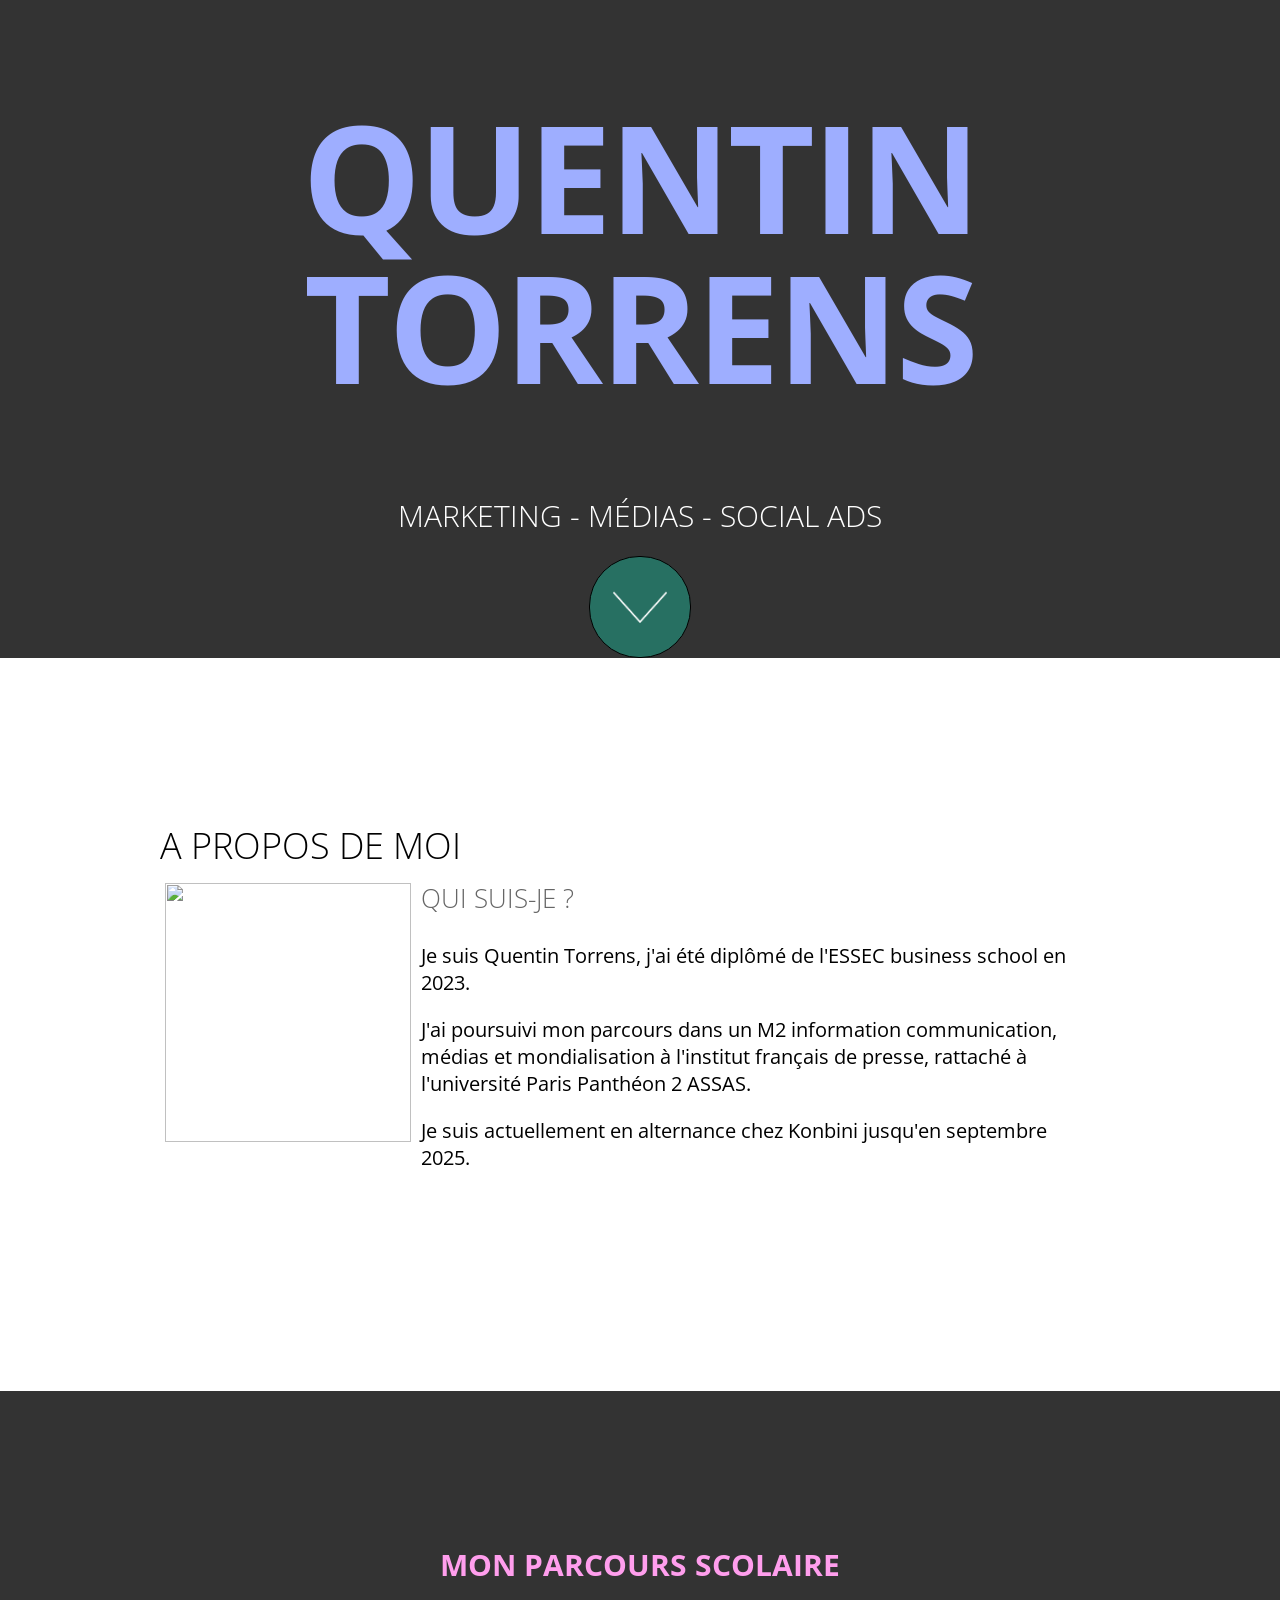
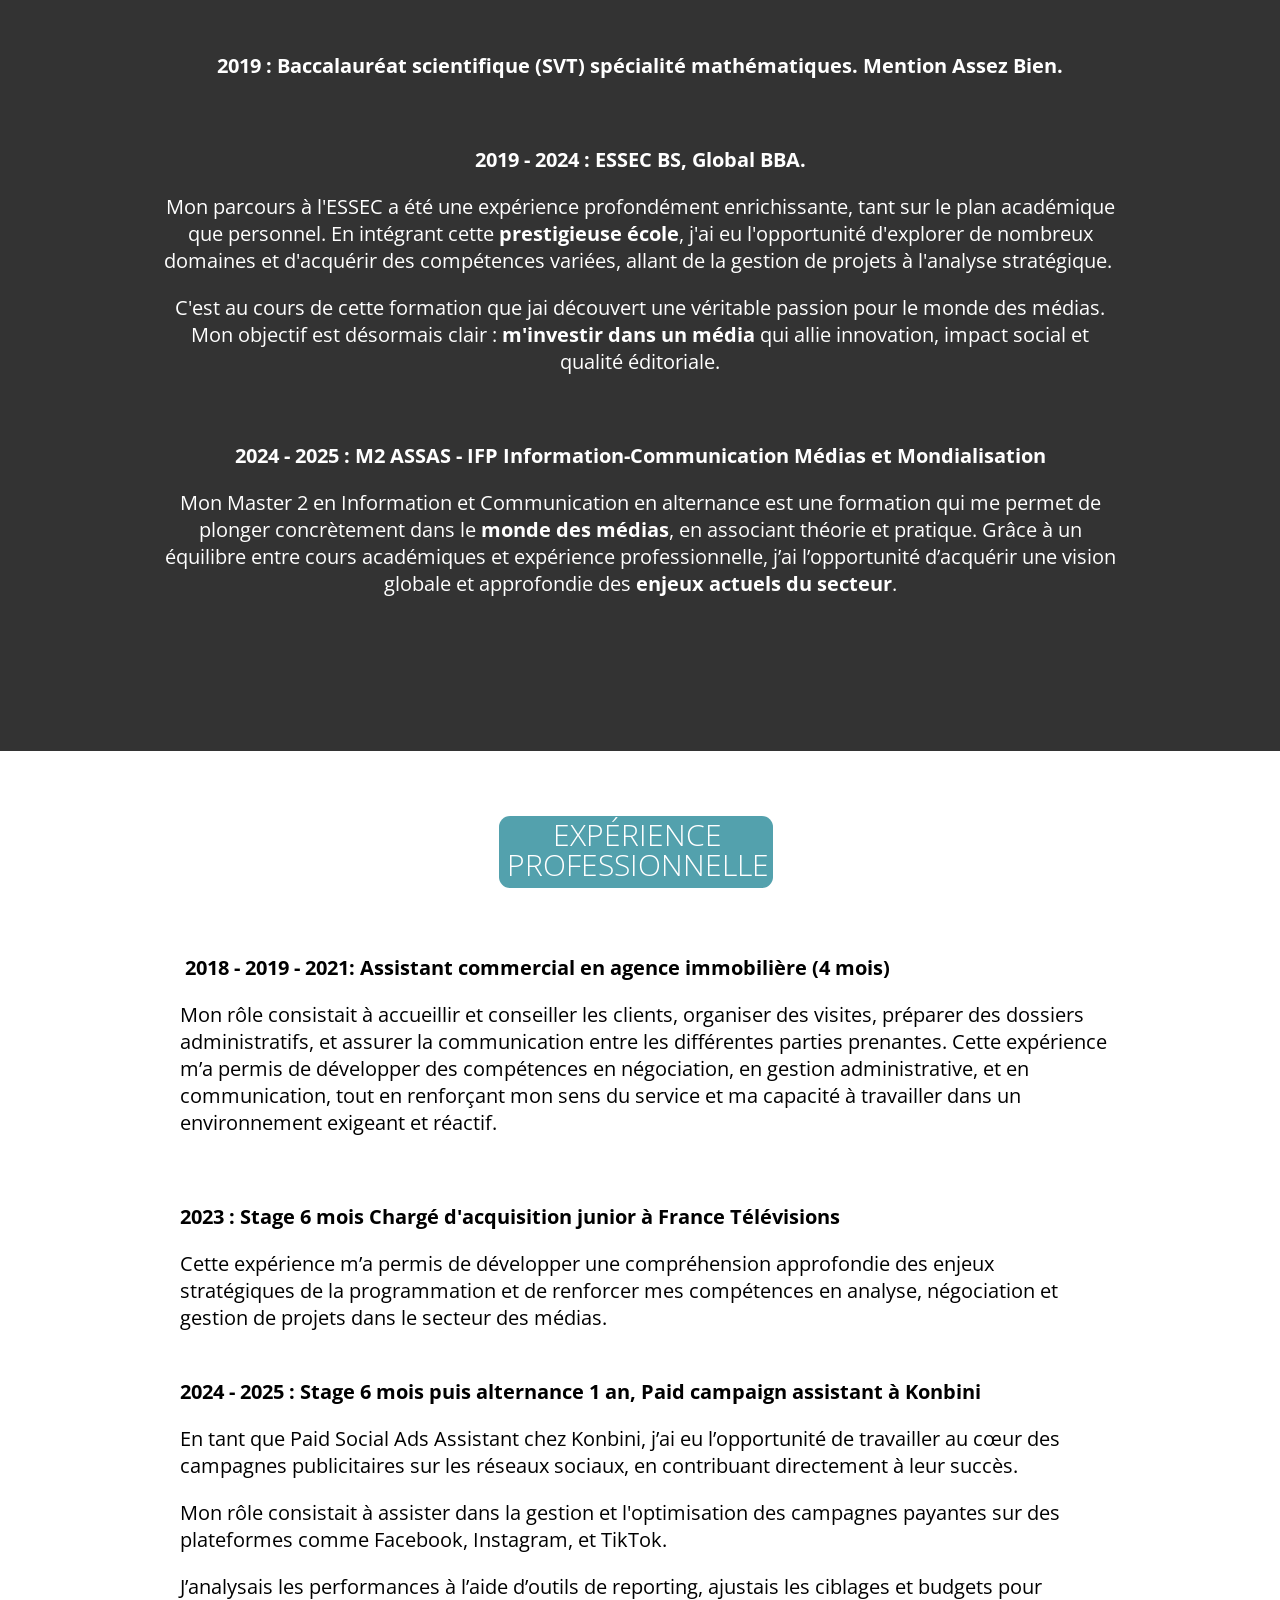
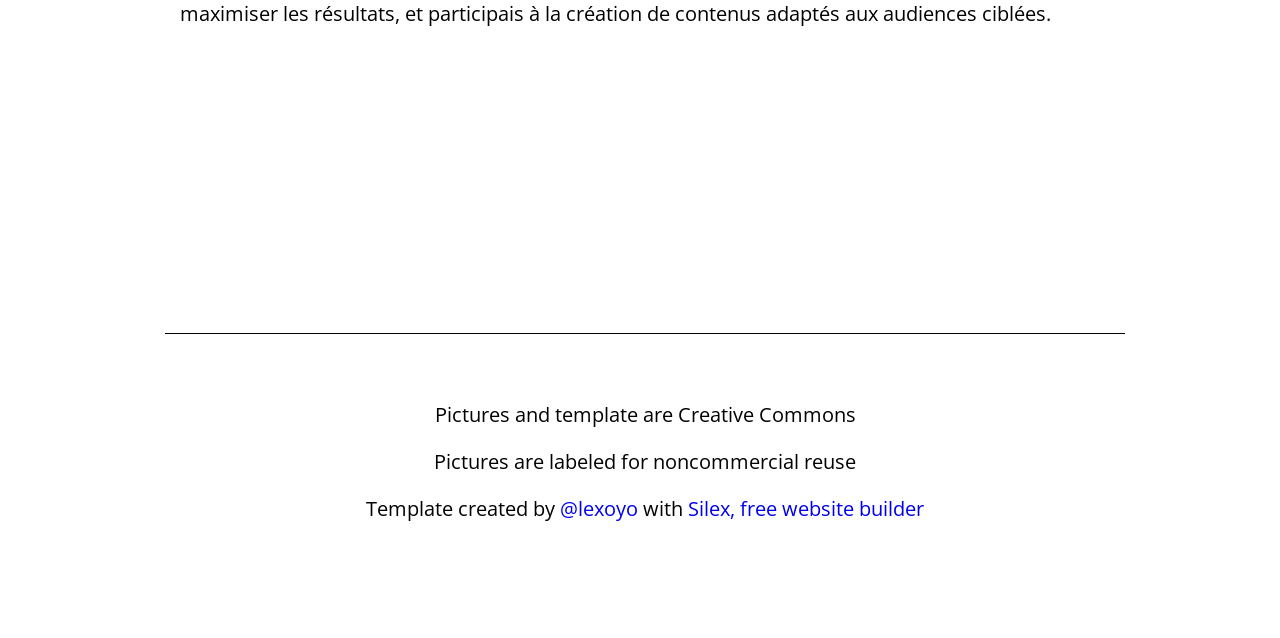
==== index.html @ e6a46343 "Batch update" ====
<!doctype html><html lang=""><head>
    <meta charset="UTF-8">
    <!-- generator meta tag -->
    <!-- leave this for stats and Silex version check -->
    <meta name="generator" content="Silex v2.2.14">
    <!-- End of generator meta tag -->
    <link href="css/normalize.css" rel="stylesheet">
    <link href="css/front-end.css" rel="stylesheet">
    <script src="js/jquery.js"></script>
    
    
    <script src="js/front-end.js"></script>

    
    <script class="silex-script"></script>
    





















    



    
    <title> - Design</title>





















































    <meta name="viewport" content="width=device-width, initial-scale=1, maximum-scale=2.2" data-silex-viewport="">












    
    
    
    
<link href="https://fonts.googleapis.com/css?family=Open+Sans:700,300" rel="stylesheet" class="silex-custom-font"><script src="js/unslider-min.js"></script><script src="js/unslider-min.js"></script><link rel="stylesheet" href="css/unslider.css"><link rel="stylesheet" href="css/unslider.css"><script src="js/script.js"></script><link href="css/styles.css" rel="stylesheet"><style>body { opacity: 0; transition: .25s opacity ease; }</style></head>

<body class="body-initial enable-mobile all-style prevent-resizable prevent-selectable editable-style silex-runtime silex-published" data-current-page="page-design">
    <section class="container-element editable-style silex-id-1489143154958-1 section-element prevent-resizable">
        <div class="editable-style silex-element-content silex-id-1489143154957-0 container-element hero website-width">
            
            
        <div class="editable-style silex-id-1440793860642-0 text-element top-text text-style-1">
                <div class="silex-element-content normal">
                    <h1>QUENTIN TORRENS</h1>
                    
                        <h2>MARKETING - MÉDIAS - SOCIAL ADS</h2>
                    
                </div>
            </div><a class="editable-style silex-id-1440798151836-0 container-element go-down" href="#after-hero">

                <div class="editable-style silex-id-1484954814876-0 image-element content-black"><img src="assets/scroll_arrow.png" class="" alt="scroll arrow down"></div>
            </a></div>
    </section>
    <section class="container-element editable-style silex-id-1489143327627-3 section-element prevent-resizable">
        
    <div class="editable-style silex-element-content silex-id-1489143327626-2 container-element website-width" id="after-hero">

            
            
            
        <div class="editable-style silex-id-1440798996856-3 text-element">
                <div class="silex-element-content normal">
                    <h3>A propos de moi</h3>
                </div>
            </div><div class="editable-style image-element silex-id-1736774395955-0 page-design paged-element paged-element-visible"><img src="assets/1579553086156.jpeg"></div><div class="editable-style silex-id-1440799193140-4 text-element content-black">
                <div class="silex-element-content normal">
                    <h3>QUI SUIS-JE ?&nbsp;</h3>
                    <p>Je suis Quentin Torrens, j'ai été diplômé de l'ESSEC business school en 2023.&nbsp;</p><p>J'ai poursuivi mon parcours dans un M2 information communication, médias et mondialisation à l'institut français de presse, rattaché à l'université Paris Panthéon 2 ASSAS.&nbsp;<br></p><p>Je suis actuellement en alternance chez Konbini jusqu'en septembre 2025.<br></p>
                </div>
            </div></div></section>
    <section class="container-element editable-style silex-id-1489143411591-5 section-element prevent-resizable">
        <div class="editable-style silex-element-content website-width silex-id-1489143411591-4 container-element">
            <div class="editable-style silex-id-1440800016088-6 text-element middle-text content-white">
                <div class="silex-element-content normal">
                    <h2><b>Mon parcours scolaire</b></h2>
                    <p><b><br></b></p><p><b>2019 : Baccalauréat scientifique (SVT) spécialité mathématiques. Mention Assez Bien.</b><br></p><p><b><br></b></p><p><b>2019 - 2024 : ESSEC BS, Global BBA.</b></p><p></p><p>Mon parcours à l'ESSEC a été une expérience profondément enrichissante, tant sur le plan académique que personnel. En intégrant cette <b>prestigieuse école</b>, j'ai eu l'opportunité d'explorer de nombreux domaines et d'acquérir des compétences variées, allant de la gestion de projets à l'analyse stratégique.&nbsp;</p><p>C'est au cours de cette formation que jai découvert une véritable passion pour le monde des médias. Mon objectif est désormais clair : <b>m'investir dans un média</b> qui allie innovation, impact social et qualité éditoriale.</p><p><br></p><p><b>2024 - 2025 : M2 ASSAS - IFP Information-Communication Médias et Mondialisation</b></p><p>Mon Master 2 en Information et Communication en alternance est une formation qui me permet de plonger concrètement dans le <b>monde des médias</b>, en associant théorie et pratique. Grâce à un équilibre entre cours académiques et expérience professionnelle, j’ai l’opportunité d’acquérir une vision globale et approfondie des <b>enjeux actuels du secteur</b>.<br></p>
                    
                    <p><br></p>
                    <p></p>
                </div>
            </div>
        </div>
    </section>




































    























































    <div class="container-element editable-style silex-id-1489143528708-7 section-element prevent-resizable">
        
    <div class="editable-style silex-element-content silex-id-1489143528708-6 container-element website-width" id="menu">
            
            
            
            

            
            
        <a class="editable-style text-element button silex-id-1440800468283-8 content-white" href="photo.html#menu">
                <div class="silex-element-content normal"><p><br></p></div>
            </a><div class="editable-style text-element silex-id-1736777503576-0 page-design paged-element paged-element-visible"><div class="silex-element-content normal"><h2>Expérience professionnelle</h2></div></div><div class="editable-style text-element silex-id-1736777559713-1 page-design paged-element paged-element-visible"><div class="silex-element-content normal"><p><b>&nbsp;2018 - 2019 - 2021: Assistant commercial en agence immobilière (4 mois)</b><b><br></b></p><p> Mon rôle consistait à accueillir et conseiller les clients, organiser des visites, préparer des dossiers administratifs, et assurer la communication entre les différentes parties prenantes. Cette expérience m’a permis de développer des compétences en négociation, en gestion administrative, et en communication, tout en renforçant mon sens du service et ma capacité à travailler dans un environnement exigeant et réactif.<b><br></b></p><p><br></p><p><b>2023 : Stage 6 mois Chargé d'acquisition junior à France Télévisions</b></p><p>Cette expérience m’a permis de développer une compréhension approfondie des enjeux stratégiques de la programmation et de renforcer mes compétences en analyse, négociation et gestion de projets dans le secteur des médias.<b><br></b><b><br></b></p><p><b>2024 - 2025 : Stage 6 mois puis alternance 1 an, Paid campaign assistant à Konbini</b></p><p>En tant que Paid Social Ads Assistant chez Konbini, j’ai eu l’opportunité de travailler au cœur des campagnes publicitaires sur les réseaux sociaux, en contribuant directement à leur succès.&nbsp;</p><p>Mon rôle consistait à assister dans la gestion et l'optimisation des campagnes payantes sur des plateformes comme Facebook, Instagram, et TikTok.&nbsp;</p><p>J’analysais les performances à l’aide d’outils de reporting, ajustais les ciblages et budgets pour maximiser les résultats, et participais à la création de contenus adaptés aux audiences ciblées.<b><br></b></p></div></div></div></div>
    <footer class="container-element editable-style silex-id-1489143627408-9 section-element prevent-resizable">
        <div class="editable-style silex-element-content website-width silex-id-1489143627407-8 container-element">
            
        <div class="editable-style silex-id-1440801730160-14 text-element footer">
                <div class="silex-element-content normal"><p><br></p><p>Pictures and template are Creative Commons
                        </p><p>Pictures are labeled for noncommercial reuse
                        </p><p>Template created by <a href="//lexoyo.me/">@lexoyo</a> with <a href="//www.silex.me/">Silex, free website builder</a></p>
                    
                </div>
            </div></div>
    </footer>












</body></html>
---- css/front-end.css ----
/**
 * This file holds the styles of websites while editing
 */

body {
  min-height: 100vh;
  min-width: 98vw; /* remove approx size of vertical scroll bar */
}

/* prevent-auto-z-index is to let the components handle their z-index */
.section-element > .silex-element-content > *:not(.prevent-auto-z-index):not(.fixed) {
  /* put the elements of a section on top of sections bellow */
  z-index: 10;
}
/* workaround a bug of the 2.11 version (front end) */
/* sections used to hava margin-top: -1; which can not be edited in the UI */
.editable-style.section-element {
  margin-top: 0;
}
/****************************************************/
.website-width {
  width: 960px;
}
.paged-element-hidden {
  display: none !important;
}
/* resize */
.editable-style.image-element img {
  border-radius: inherit; /* this is to follow the element's radius */
	width: 100%;
	height: 100%;
}
/*
 .image-element > .silex-element-content {
	overflow: hidden;
}
*/
.html-element .silex-element-content {
  /* enable HTML content to have style="min-height: inherit;" */
  /* removed because it makes components buggy, add it to silex if you need to
  position: absolute;
  min-height: inherit;
  width: 100%; /* needed by slideshow components and probably others */
  /*
  height: 100%; /* needed by slideshow kreview and probably others */
}
/* wysihtml text editor styles */
.wysiwyg-float-left {
  float: left;
  margin: 0 8px 8px 0;
}
.wysiwyg-float-right {
  float: right;
  margin: 0 0 8px 8px;
}
/* Remove dots surrounding links in Firefox
    because of normalize.css */
a:focus{ outline: none;}

body .editable-style[data-silex-href] {
  cursor: pointer;
}
body.enable-mobile .editable-style.hide-on-desktop {
  display: none;
}
/* only outside the editor */
/* needs to be more qualified than body.enable-mobile .editable-style:not(.prevent-mobile-style) */
body.silex-runtime.body-initial .fixed {
  position: absolute;
  z-index: 20;
}
/* Mobile styles */
@media (max-width:480px) {
  /* needs to be more qualified than body.enable-mobile .editable-style:not(.prevent-mobile-style) */
  body.silex-runtime.body-initial .fixed {
    /* on mobile (chrome, this is needed to be on top of other content) */
    position: relative;
  }

  /* hide horizontal scroll bar which appears because of residual values in css
  html {
    overflow-x: hidden;
  }
  */
  body {
    position: initial; /* used to be absolute but now only in editor (editable.css), when position is absolute the body has the size of its content */
  }
  /* mobile mode */
  body.enable-mobile .editable-style:not(.prevent-mobile-style),
  body.enable-mobile .background.background-initial {
    position: static;
    top: auto;
    left: auto;
    max-width: 100%;
    min-width: auto; /* this is to remove sections min-width, since section min-width is set to the witdh of its content in Element::setStyle() */
    margin-left: auto;
    margin-right: auto;
  }
  body.enable-mobile .editable-style.section-element {
    padding: 0;
  }
  body.enable-mobile.silex-resizing .editable-style:not(.prevent-mobile-style) {
    max-width: unset; /* while dragging let the user size the elements freely */
  }
  body.enable-mobile .image-element.editable-style:not(.prevent-mobile-style) {
    position: relative;
  }
  body.enable-mobile .editable-style.section-element {
    max-width: 100%; /* section bg should be 100% width because user do not need to grab the side and resize */
    padding: 0;
    margin: 0;
  }
  body.enable-mobile .container-element:not(.paged-element-hidden) {
    display: flex;
    align-items: center;
    justify-content: space-around;
    flex-wrap: wrap;
  }
  /* but still hide paged elements or desktop only elements */
  body.enable-mobile .editable-style.hide-on-mobile {
    display: none;
  }
  body.enable-mobile .editable-style.hide-on-desktop:not(.paged-element-hidden) {
    display: initial;
  }
  body.silex-runtime.enable-mobile .background.background-initial {
    max-width: 100%;
  }
}

/* only outside the editor */
/* needs to be more qualified than body.enable-mobile .editable-style:not(.prevent-mobile-style) */
body.silex-runtime.body-initial .fixed {
  position: absolute;
  z-index: 20;
}
/* Mobile styles */
@media (max-width:480px) {
  /* needs to be more qualified than body.enable-mobile .editable-style:not(.prevent-mobile-style) */
  body.silex-runtime.body-initial .fixed {
    /* on mobile (chrome, this is needed to be on top of other content) */
    position: relative;
  }
}

/**
 * prodotype components
 */
.silex-element-content-full-height .silex-element-content {
  height: 100%;
}
silex-template,
.prodotype-preview {
  display: none;
}
.prodotype-runtime,
.prodotype-runtime-strict {
  display: none;
}
.prodotype-published {
  display: none;
}
body.silex-editor .prodotype-preview {
  display: block;
}
body.silex-runtime .prodotype-runtime,
body.silex-runtime .prodotype-runtime-strict {
  display: block;
}
body.silex-published .prodotype-published {
  display: block;
}
body.silex-publish .prodotype-runtime-strict {
  display: none;
}
.prodotype-force-size {
  position: absolute;
  width: 100%;
  height: 100%;
}
.silex-component-button button {
  width: 100%;
}
/* full-width component*/
div.editable-style.full-width-section {
  min-height: 100px;
}

div.editable-style.full-width-section>.editable-style {
  position: static;
  min-width: 100%;
}

div.editable-style.full-width-section>.editable-style.silex-element-content {
  display: none;
}
---- css/unslider.css ----
.unslider{overflow:auto;margin:0;padding:0}.unslider-wrap{position:relative}.unslider-wrap.unslider-carousel li{float:left}.unslider-vertical>ul{height:100%}.unslider-vertical li{float:none;width:100%}.unslider-fade{position:relative}.unslider-fade .unslider-wrap li{position:absolute;left:0;top:0;right:0;z-index:8}.unslider-fade .unslider-wrap li.unslider-active{z-index:10}.unslider li,.unslider ol,.unslider ul{list-style:none;margin:0;padding:0;border:none}.unslider-arrow{position:absolute;left:20px;z-index:2;cursor:pointer}.unslider-arrow.next{left:auto;right:20px}
---- css/unslider.css ----
.unslider{overflow:auto;margin:0;padding:0}.unslider-wrap{position:relative}.unslider-wrap.unslider-carousel li{float:left}.unslider-vertical>ul{height:100%}.unslider-vertical li{float:none;width:100%}.unslider-fade{position:relative}.unslider-fade .unslider-wrap li{position:absolute;left:0;top:0;right:0;z-index:8}.unslider-fade .unslider-wrap li.unslider-active{z-index:10}.unslider li,.unslider ol,.unslider ul{list-style:none;margin:0;padding:0;border:none}.unslider-arrow{position:absolute;left:20px;z-index:2;cursor:pointer}.unslider-arrow.next{left:auto;right:20px}
---- css/styles.css ----
body, html {scroll-behavior: smooth;}.hero {min-height: 90vh;}.heading1 {text-shadow: 2px -2px 5px rgba(0, 0, 0, 0.75);}.button.page-link-active {background-color: #FC6F5C;}
.body-initial {background-color: rgb(255, 255, 255); position: static;}.silex-id-1489143154958-1 {background-image: url(../assets/91af47b335da76e9cefabd547c610c87.jpeg); background-position: center center; background-size: cover; background-repeat: no-repeat; background-color: rgba(51,51,51,1); position: static; margin-top: -1px;}.silex-id-1489143154957-0 {background-color: transparent; min-height: 657px; position: relative; margin-left: auto; margin-right: auto; display: flex; flex-direction: column; align-items: center; justify-content: space-evenly;}.silex-id-1440793860642-0 {width: 960px; background-color: transparent; border-top-left-radius: 5px; border-top-right-radius: 5px; border-bottom-right-radius: 5px; border-bottom-left-radius: 5px; border-top-width: 0px; border-right-width: 0px; border-bottom-width: 0px; border-left-width: 0px; border-top-style: solid; border-right-style: solid; border-bottom-style: solid; border-left-style: solid; min-height: 555px; position: static;}.silex-id-1440798151836-0 {width: 100px; top: 633px; left: 443px; background-color: rgba(26, 188, 156, 0.447059); border-top-left-radius: 50px; border-top-right-radius: 50px; border-bottom-right-radius: 50px; border-bottom-left-radius: 50px; border-top-width: 1px; border-right-width: 1px; border-bottom-width: 1px; border-left-width: 1px; border-top-style: solid; border-right-style: solid; border-bottom-style: solid; border-left-style: solid; border-top-color: rgb(0, 0, 0); border-right-color: rgb(0, 0, 0); border-bottom-color: rgb(0, 0, 0); border-left-color: rgb(0, 0, 0); min-height: 100px; position: static; display: flex; align-items: center; justify-content: center;}.silex-id-1484954814876-0 {width: 54px; height: 33px; position: static;}.silex-id-1489143327627-3 {background-color: transparent; position: static; margin-top: -1px;}.silex-id-1489143327626-2 {background-color: transparent; min-height: 733px; position: relative; margin-left: auto; margin-right: auto;}.silex-id-1440798996856-3 {width: 489px; top: 127px; left: 0px; min-height: 123px; position: absolute;}.silex-id-1440799193140-4 {width: 678px; top: 196px; left: 261px; min-height: 347px; position: absolute;}.silex-id-1489143411591-5 {background-color: rgba(51,51,51,1); background-image: url(../assets/87c93aa33275b4c8c73637ad3fbee836.jpeg); position: static; margin-top: -1px; background-repeat: no-repeat; background-position: top center; background-attachment: fixed; background-size: cover;}.silex-id-1489143411591-4 {background-color: transparent; min-height: 960px; position: relative; margin-left: auto; margin-right: auto;}.silex-id-1440800016088-6 {width: 960px; top: 134px; left: 0px; min-height: 747px; position: absolute;}.silex-id-1489143528708-7 {position: static; margin-top: -1px;}.silex-id-1489143528708-6 {background-color: rgb(255, 255, 255); min-height: 1163px; position: relative; margin-left: auto; margin-right: auto;}.silex-id-1440800468283-8 {width: 274px; top: 65px; left: 339px; background-color: rgb(83, 161, 173); border-top-left-radius: 11px; border-top-right-radius: 11px; border-bottom-right-radius: 11px; border-bottom-left-radius: 11px; min-height: 72px; position: absolute;}.silex-id-1440801309675-13 {width: 960px; top: 180px; left: 0px; min-height: 960px; position: absolute;}.silex-id-1492792986749-1 {height: 979px; width: 960px; background-color: transparent; top: 162px; left: 0px; position: absolute;}.silex-id-1489143627408-9 {position: static; margin-top: -1px;}.silex-id-1489143627407-8 {background-color: rgb(255, 255, 255); min-height: 324px; position: relative; margin-left: auto; margin-right: auto;}.silex-id-1440801730160-14 {width: 960px; top: 19px; left: 5px; border-top-width: 1px; border-right-width: 0px; border-bottom-width: 0px; border-left-width: 0px; border-top-style: solid; border-right-style: solid; border-bottom-style: solid; border-left-style: solid; min-height: 218px; position: absolute;}.silex-id-1736774395955-0 {width: 246px; height: 259px; position: absolute; top: 225px; left: 5px;}.silex-id-1736777503576-0 {width: 287px; min-height: 109px; position: absolute; top: 44px; left: 334px;}.silex-id-1736777559713-1 {width: 933px; min-height: 722px; position: absolute; top: 183px; left: 20px;}@media only screen and (max-width: 480px) {.silex-id-1489143154957-0 {top: 0px; left: 12px; width: 445px;}.silex-id-1440793860642-0 {top: 75px; left: 11px; width: 423px; min-height: 558px;}.silex-id-1440798151836-0 {width: 70px; min-height: 70px;}.silex-id-1489143327627-3 {top: 1020px; left: 0px;}.silex-id-1489143327626-2 {min-height: 1014px;}.silex-id-1489143528708-7 {top: 6167px; left: 0px;}.silex-id-1489143528708-6 {min-height: 472px;}.silex-id-1440801309675-13 {top: 195px; left: 11px; width: 423px; min-height: 2525px;}}
.website-width {width: 960px;}@media (min-width: 481px) {.silex-editor {min-width: 1160px;}}
h1 {font-weight: 700; font-size: 150px; color: #FFFFFF; text-align: center; line-height: 1; letter-spacing: -3px;}h2 {font-weight: 300; font-size: 30px; color: #ffffff; text-align: center; text-transform: uppercase; line-height: 1;}h3 {font-weight: 300; font-size: 36px; text-transform: uppercase;}.text-element > .silex-element-content {font-family: 'Open Sans', sans-serif;}p {font-size: 20px;}a {text-decoration: none;}[data-silex-href] {text-decoration: none;}@media only screen and (max-width: 480px) {h1 {font-weight: 300; margin-left: 10px; margin-right: 10px;}h2 {margin-left: 10px; margin-right: 10px;}h3 {padding-left: 10px; padding-right: 10px;}.text-element > .silex-element-content {font-size: 150%;}p {font-size: 150%; padding-left: 10px; padding-right: 10px;}b {font-weight: 300;}}
.text-style-1 h1 {color: #9eaeff;}.text-style-1 h3 {color: #db0000;}.text-style-1.text-element > .silex-element-content {color: #0062ff;}.text-style-1 b {color: #1ABC9C;}
.content-black h3 {font-size: 26px; color: #666666;}
.content-white h2 {font-family: 'Open Sans', sans-serif; color: #ff9eed;}.content-white.text-element > .silex-element-content {color: #FFFFFF; text-align: center;}.content-white ol li {font-variant: normal; color: #000000; text-transform: uppercase; border-style: solid; border-width: 2px; border-color: #ffffff;}
.content-columns.text-element > .silex-element-content {text-align: justify; columns: 2; column-gap: 55px;}@media only screen and (max-width: 480px) {.content-columns.text-element > .silex-element-content {columns: 1;}}
.footer.text-element > .silex-element-content {text-align: center;}
#parent_1736777126262_674 .prodotype-preview {list-style-type: none; margin: 0; padding: 0;}#parent_1736777126262_674 .prodotype-preview .preview-text {display: flex; align-items: center; justify-content: center;}#parent_1736777126262_674 .prodotype-preview .preview-text p {z-index: 1; background-color: black; color: white;}#parent_1736777126262_674 .slide-0 .slide-image {background-image: url(http://localhost:6805/ce/fs/get/Documents/silex/silex-meta/packages/silex-templates/perso2/assets/top-pic.jpg);}#parent_1736777126262_674 .slide-1 .slide-image {background-image: url(http://localhost:6805/ce/fs/get/Documents/silex/silex-meta/packages/silex-templates/perso2/assets/pic2.jpg);}#parent_1736777126262_674 .unslider {position: relative;}#parent_1736777126262_674 .slide-image {width: 100%; display: flex; justify-content: center; background-repeat: no-repeat; background-size: cover; background-position: 50%; align-items: flex-end;}#parent_1736777126262_674 figcaption {padding: 50px; color: white; background-color: rgba(0,0,0,0.5); width: 100%; text-align: center;}#parent_1736777126262_674 .unslider-nav {position: absolute; bottom: 10px; left: 0; right: 0; top: auto; margin: 0;}#parent_1736777126262_674 .unslider-nav ol {text-align: center;}#parent_1736777126262_674 .unslider-nav ol li.unslider-active {background: #fff; cursor: default; opacity: 1;}#parent_1736777126262_674 .unslider-nav ol li {display: inline-block; float: none; width: 6px; height: 6px; margin: 0 4px; padding: 3px; background: transparent; border-radius: 10px; overflow: hidden; text-indent: -999em; border: 2px solid #fff; cursor: pointer; opacity: .4;}#parent_1736777126262_674 .unslider-arrow {display: block; width: 32px; height: 32px; top: 50%; right: 16px; left: auto; margin-top: -16px; overflow: hidden; background: rgba(0,0,0,.2) no-repeat 50% 50%; background-image: url([data-uri]); background-size: 7px 11px; border-radius: 32px; text-indent: -999em; opacity: .6; transition: opacity .2s;}#parent_1736777126262_674 .unslider-arrow.prev {left: 16px; right: auto; -ms-transform: rotate(-180deg); transform: rotate(-180deg);}body.silex-runtime {opacity: 1;}
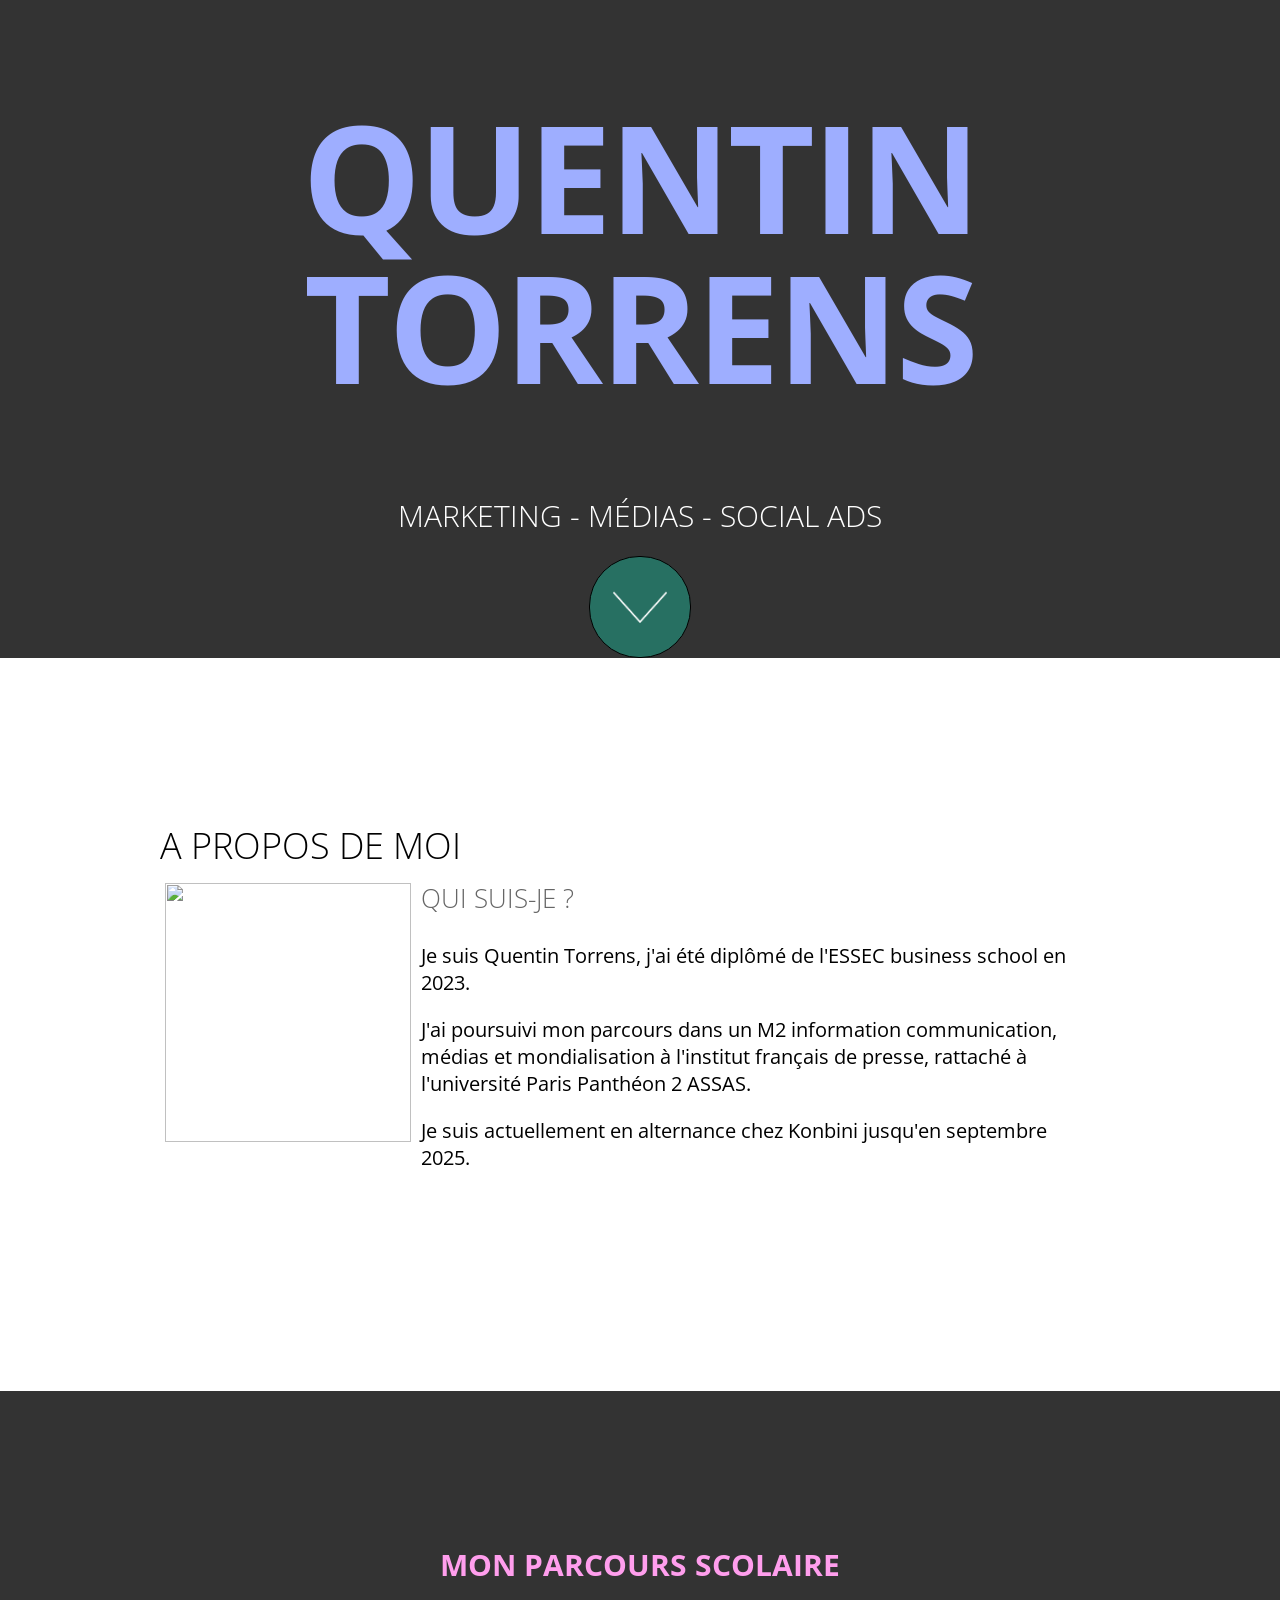
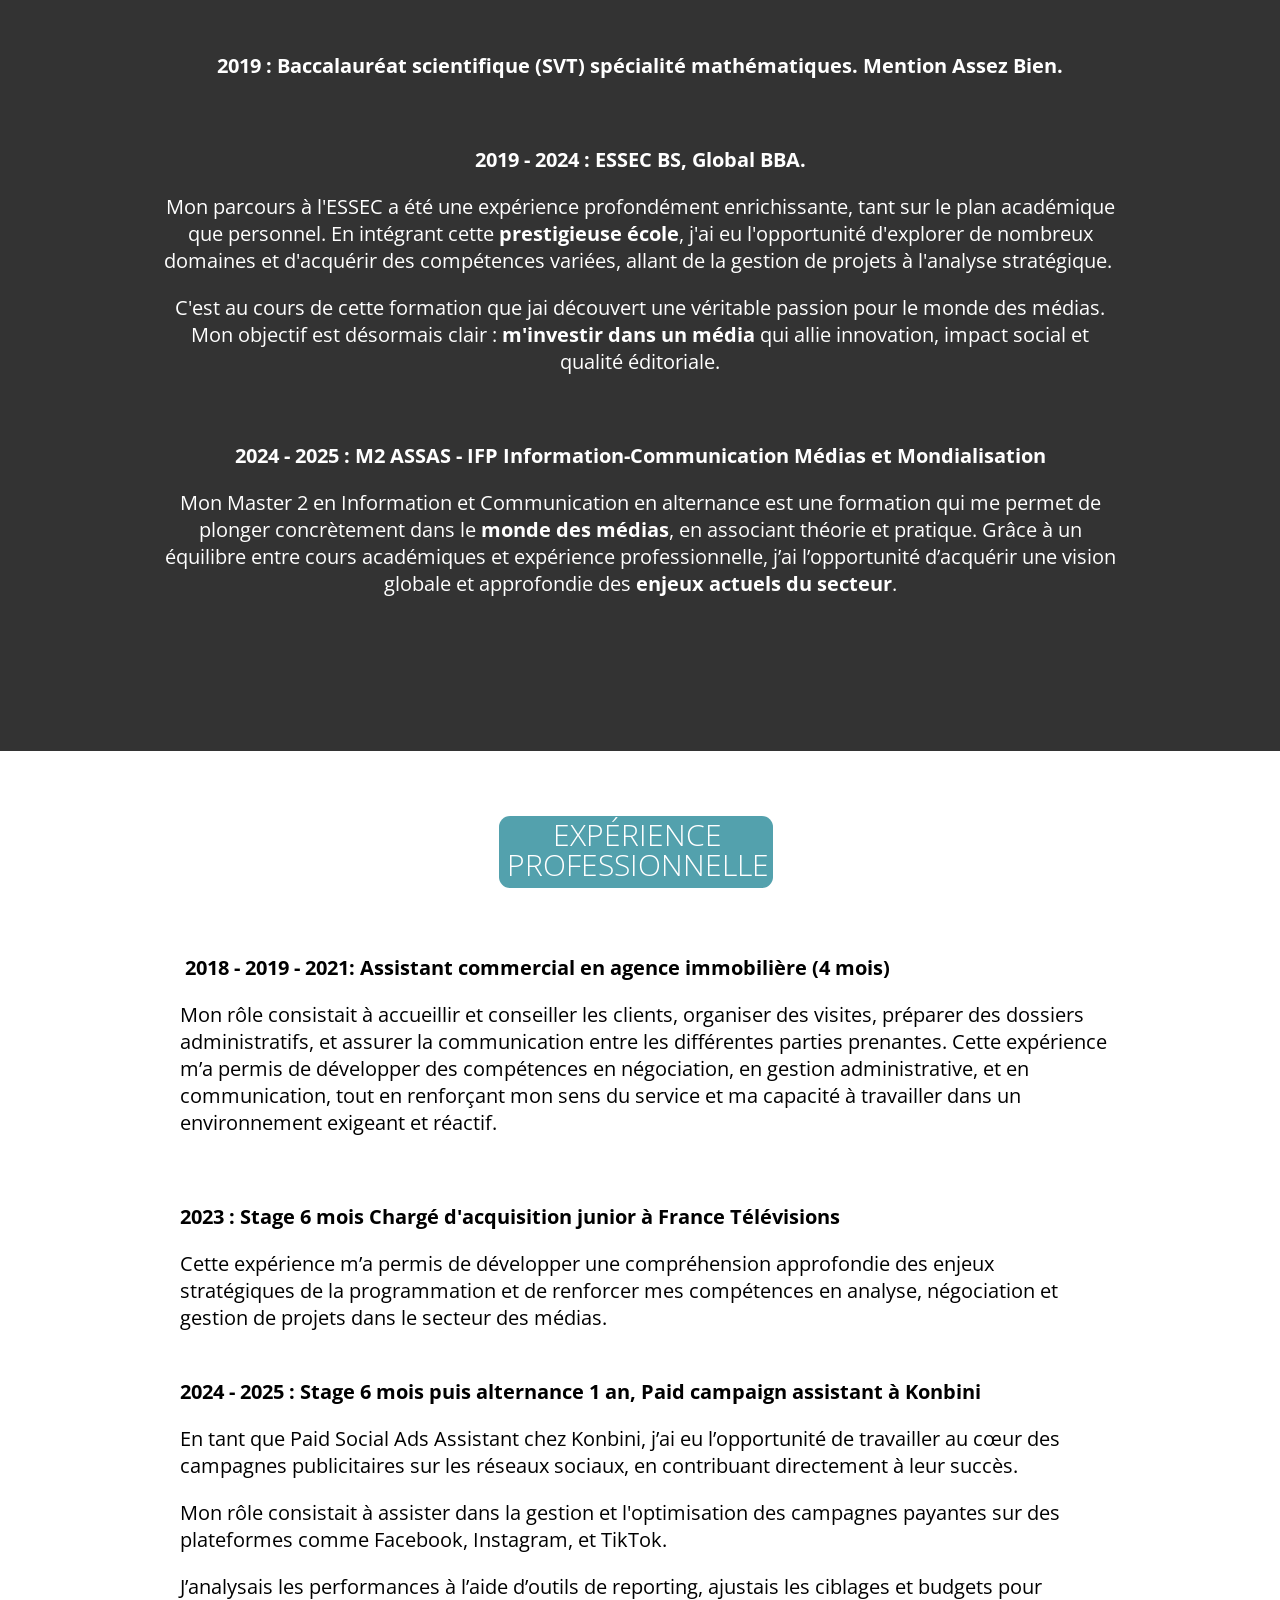
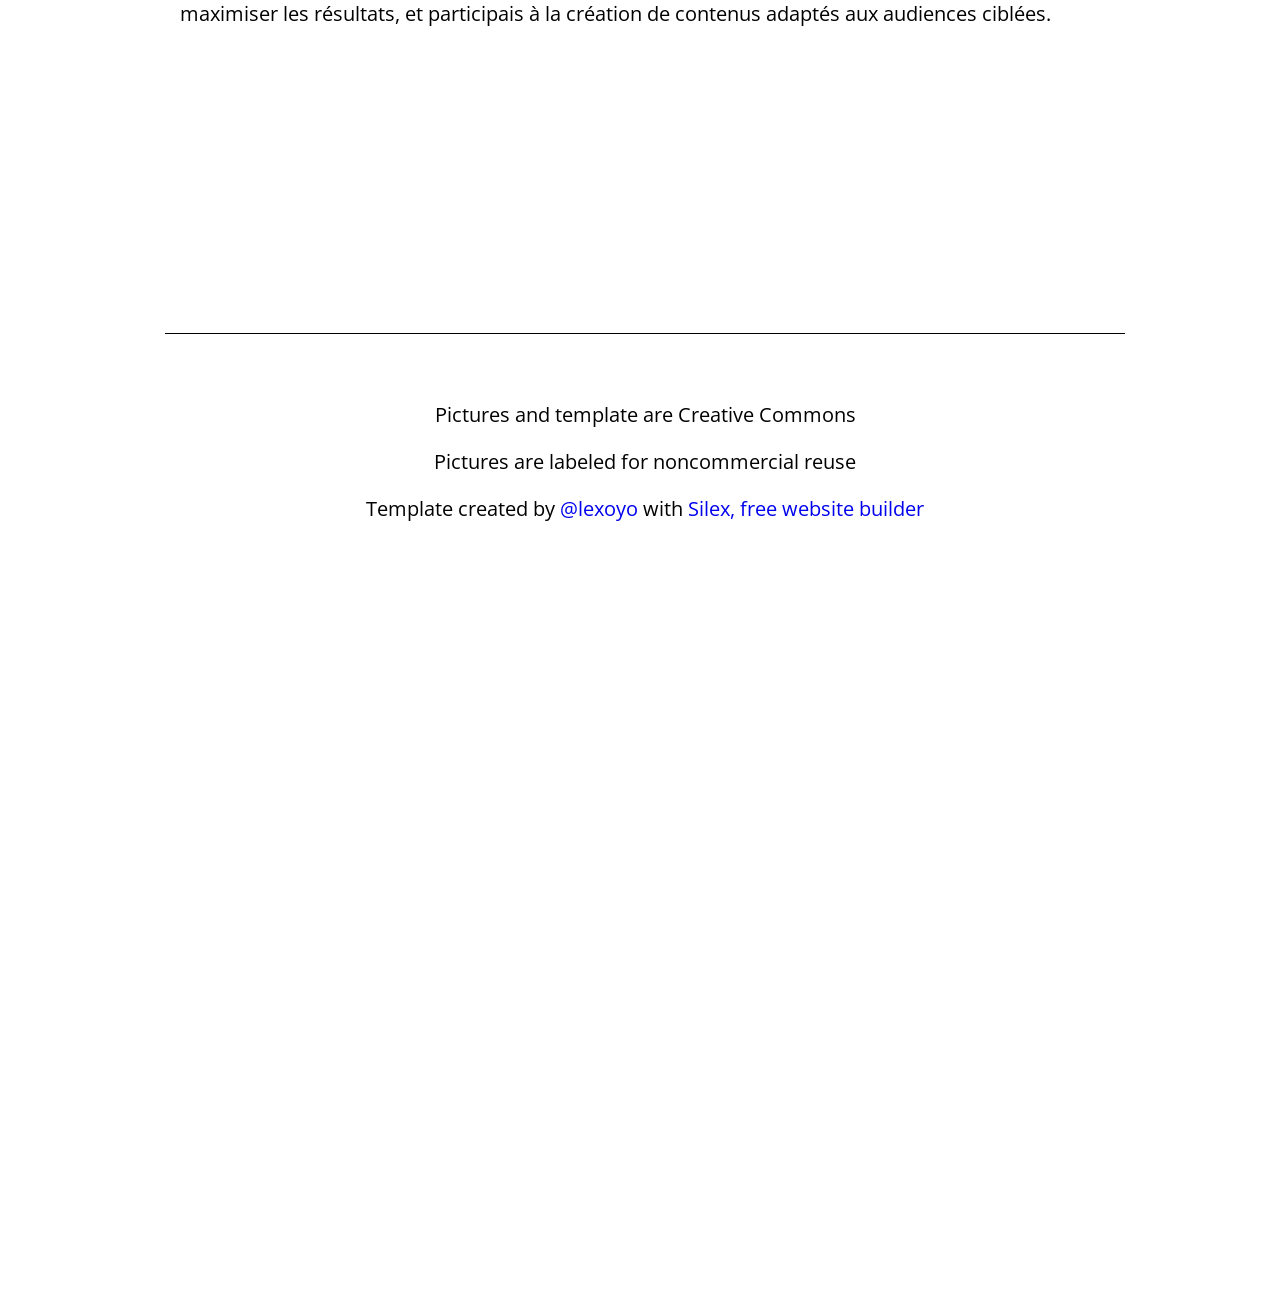
==== commit 9ad73b8d: "Batch update" ====
--- a/index.html
+++ b/index.html
@@ -114,7 +114,116 @@
 <link href="https://fonts.googleapis.com/css?family=Open+Sans:700,300" rel="stylesheet" class="silex-custom-font"><script src="js/unslider-min.js"></script><script src="js/unslider-min.js"></script><link rel="stylesheet" href="css/unslider.css"><link rel="stylesheet" href="css/unslider.css"><script src="js/script.js"></script><link href="css/styles.css" rel="stylesheet"><style>body { opacity: 0; transition: .25s opacity ease; }</style></head>
 
 <body class="body-initial enable-mobile all-style prevent-resizable prevent-selectable editable-style silex-runtime silex-published" data-current-page="page-design">
-    <section class="container-element editable-style silex-id-1489143154958-1 section-element prevent-resizable">
+    
+    
+    
+
+
+
+
+
+
+
+
+
+
+
+
+
+
+
+
+
+
+
+
+
+
+
+
+
+
+
+
+
+
+
+
+
+
+
+
+    
+
+
+
+
+
+
+
+
+
+
+
+
+
+
+
+
+
+
+
+
+
+
+
+
+
+
+
+
+
+
+
+
+
+
+
+
+
+
+
+
+
+
+
+
+
+
+
+
+
+
+
+
+
+
+
+    
+    
+
+
+
+
+
+
+
+
+
+
+
+
+<section class="container-element editable-style silex-id-1489143154958-1 section-element prevent-resizable">
         <div class="editable-style silex-element-content silex-id-1489143154957-0 container-element hero website-width">
             
             
@@ -129,8 +238,7 @@
 
                 <div class="editable-style silex-id-1484954814876-0 image-element content-black"><img src="assets/scroll_arrow.png" class="" alt="scroll arrow down"></div>
             </a></div>
-    </section>
-    <section class="container-element editable-style silex-id-1489143327627-3 section-element prevent-resizable">
+    </section><section class="container-element editable-style silex-id-1489143327627-3 section-element prevent-resizable">
         
     <div class="editable-style silex-element-content silex-id-1489143327626-2 container-element website-width" id="after-hero">
 
@@ -146,8 +254,7 @@
                     <h3>QUI SUIS-JE ?&nbsp;</h3>
                     <p>Je suis Quentin Torrens, j'ai été diplômé de l'ESSEC business school en 2023.&nbsp;</p><p>J'ai poursuivi mon parcours dans un M2 information communication, médias et mondialisation à l'institut français de presse, rattaché à l'université Paris Panthéon 2 ASSAS.&nbsp;<br></p><p>Je suis actuellement en alternance chez Konbini jusqu'en septembre 2025.<br></p>
                 </div>
-            </div></div></section>
-    <section class="container-element editable-style silex-id-1489143411591-5 section-element prevent-resizable">
+            </div></div></section><section class="container-element editable-style silex-id-1489143411591-5 section-element prevent-resizable">
         <div class="editable-style silex-element-content website-width silex-id-1489143411591-4 container-element">
             <div class="editable-style silex-id-1440800016088-6 text-element middle-text content-white">
                 <div class="silex-element-content normal">
@@ -159,100 +266,7 @@
                 </div>
             </div>
         </div>
-    </section>
-
-
-
-
-
-
-
-
-
-
-
-
-
-
-
-
-
-
-
-
-
-
-
-
-
-
-
-
-
-
-
-
-
-
-
-
-    
-
-
-
-
-
-
-
-
-
-
-
-
-
-
-
-
-
-
-
-
-
-
-
-
-
-
-
-
-
-
-
-
-
-
-
-
-
-
-
-
-
-
-
-
-
-
-
-
-
-
-
-
-
-
-
-    <div class="container-element editable-style silex-id-1489143528708-7 section-element prevent-resizable">
+    </section><div class="container-element editable-style silex-id-1489143528708-7 section-element prevent-resizable">
         
     <div class="editable-style silex-element-content silex-id-1489143528708-6 container-element website-width" id="menu">
             
@@ -264,8 +278,7 @@
             
         <a class="editable-style text-element button silex-id-1440800468283-8 content-white" href="photo.html#menu">
                 <div class="silex-element-content normal"><p><br></p></div>
-            </a><div class="editable-style text-element silex-id-1736777503576-0 page-design paged-element paged-element-visible"><div class="silex-element-content normal"><h2>Expérience professionnelle</h2></div></div><div class="editable-style text-element silex-id-1736777559713-1 page-design paged-element paged-element-visible"><div class="silex-element-content normal"><p><b>&nbsp;2018 - 2019 - 2021: Assistant commercial en agence immobilière (4 mois)</b><b><br></b></p><p> Mon rôle consistait à accueillir et conseiller les clients, organiser des visites, préparer des dossiers administratifs, et assurer la communication entre les différentes parties prenantes. Cette expérience m’a permis de développer des compétences en négociation, en gestion administrative, et en communication, tout en renforçant mon sens du service et ma capacité à travailler dans un environnement exigeant et réactif.<b><br></b></p><p><br></p><p><b>2023 : Stage 6 mois Chargé d'acquisition junior à France Télévisions</b></p><p>Cette expérience m’a permis de développer une compréhension approfondie des enjeux stratégiques de la programmation et de renforcer mes compétences en analyse, négociation et gestion de projets dans le secteur des médias.<b><br></b><b><br></b></p><p><b>2024 - 2025 : Stage 6 mois puis alternance 1 an, Paid campaign assistant à Konbini</b></p><p>En tant que Paid Social Ads Assistant chez Konbini, j’ai eu l’opportunité de travailler au cœur des campagnes publicitaires sur les réseaux sociaux, en contribuant directement à leur succès.&nbsp;</p><p>Mon rôle consistait à assister dans la gestion et l'optimisation des campagnes payantes sur des plateformes comme Facebook, Instagram, et TikTok.&nbsp;</p><p>J’analysais les performances à l’aide d’outils de reporting, ajustais les ciblages et budgets pour maximiser les résultats, et participais à la création de contenus adaptés aux audiences ciblées.<b><br></b></p></div></div></div></div>
-    <footer class="container-element editable-style silex-id-1489143627408-9 section-element prevent-resizable">
+            </a><div class="editable-style text-element silex-id-1736777503576-0 page-design paged-element paged-element-visible"><div class="silex-element-content normal"><h2>Expérience professionnelle</h2></div></div><div class="editable-style text-element silex-id-1736777559713-1 page-design paged-element paged-element-visible"><div class="silex-element-content normal"><p><b>&nbsp;2018 - 2019 - 2021: Assistant commercial en agence immobilière (4 mois)</b><b><br></b></p><p> Mon rôle consistait à accueillir et conseiller les clients, organiser des visites, préparer des dossiers administratifs, et assurer la communication entre les différentes parties prenantes. Cette expérience m’a permis de développer des compétences en négociation, en gestion administrative, et en communication, tout en renforçant mon sens du service et ma capacité à travailler dans un environnement exigeant et réactif.<b><br></b></p><p><br></p><p><b>2023 : Stage 6 mois Chargé d'acquisition junior à France Télévisions</b></p><p>Cette expérience m’a permis de développer une compréhension approfondie des enjeux stratégiques de la programmation et de renforcer mes compétences en analyse, négociation et gestion de projets dans le secteur des médias.<b><br></b><b><br></b></p><p><b>2024 - 2025 : Stage 6 mois puis alternance 1 an, Paid campaign assistant à Konbini</b></p><p>En tant que Paid Social Ads Assistant chez Konbini, j’ai eu l’opportunité de travailler au cœur des campagnes publicitaires sur les réseaux sociaux, en contribuant directement à leur succès.&nbsp;</p><p>Mon rôle consistait à assister dans la gestion et l'optimisation des campagnes payantes sur des plateformes comme Facebook, Instagram, et TikTok.&nbsp;</p><p>J’analysais les performances à l’aide d’outils de reporting, ajustais les ciblages et budgets pour maximiser les résultats, et participais à la création de contenus adaptés aux audiences ciblées.<b><br></b></p></div></div></div></div><footer class="container-element editable-style silex-id-1489143627408-9 section-element prevent-resizable">
         <div class="editable-style silex-element-content website-width silex-id-1489143627407-8 container-element">
             
         <div class="editable-style silex-id-1440801730160-14 text-element footer">
@@ -275,17 +288,4 @@
                     
                 </div>
             </div></div>
-    </footer>
-
-
-
-
-
-
-
-
-
-
-
-
-</body></html>+    </footer><section class="editable-style section-element silex-id-1736779349678-2" style="width: 1160px; min-height: 659px;"><div class="editable-style container-element silex-id-1736779349678-3 hero website-width" title="" style="width: 960px; min-height: 657px;"><a class="editable-style container-element silex-id-1736779349678-5 go-down" href="#after-hero" style="width: 100px; min-height: 100px;"><div class="editable-style image-element silex-id-1736779349678-6 content-black" title="" style="width: 54px; height: 33px;"><img src="assets/scroll_arrow.png" class=""></div></a></div></section></body></html>
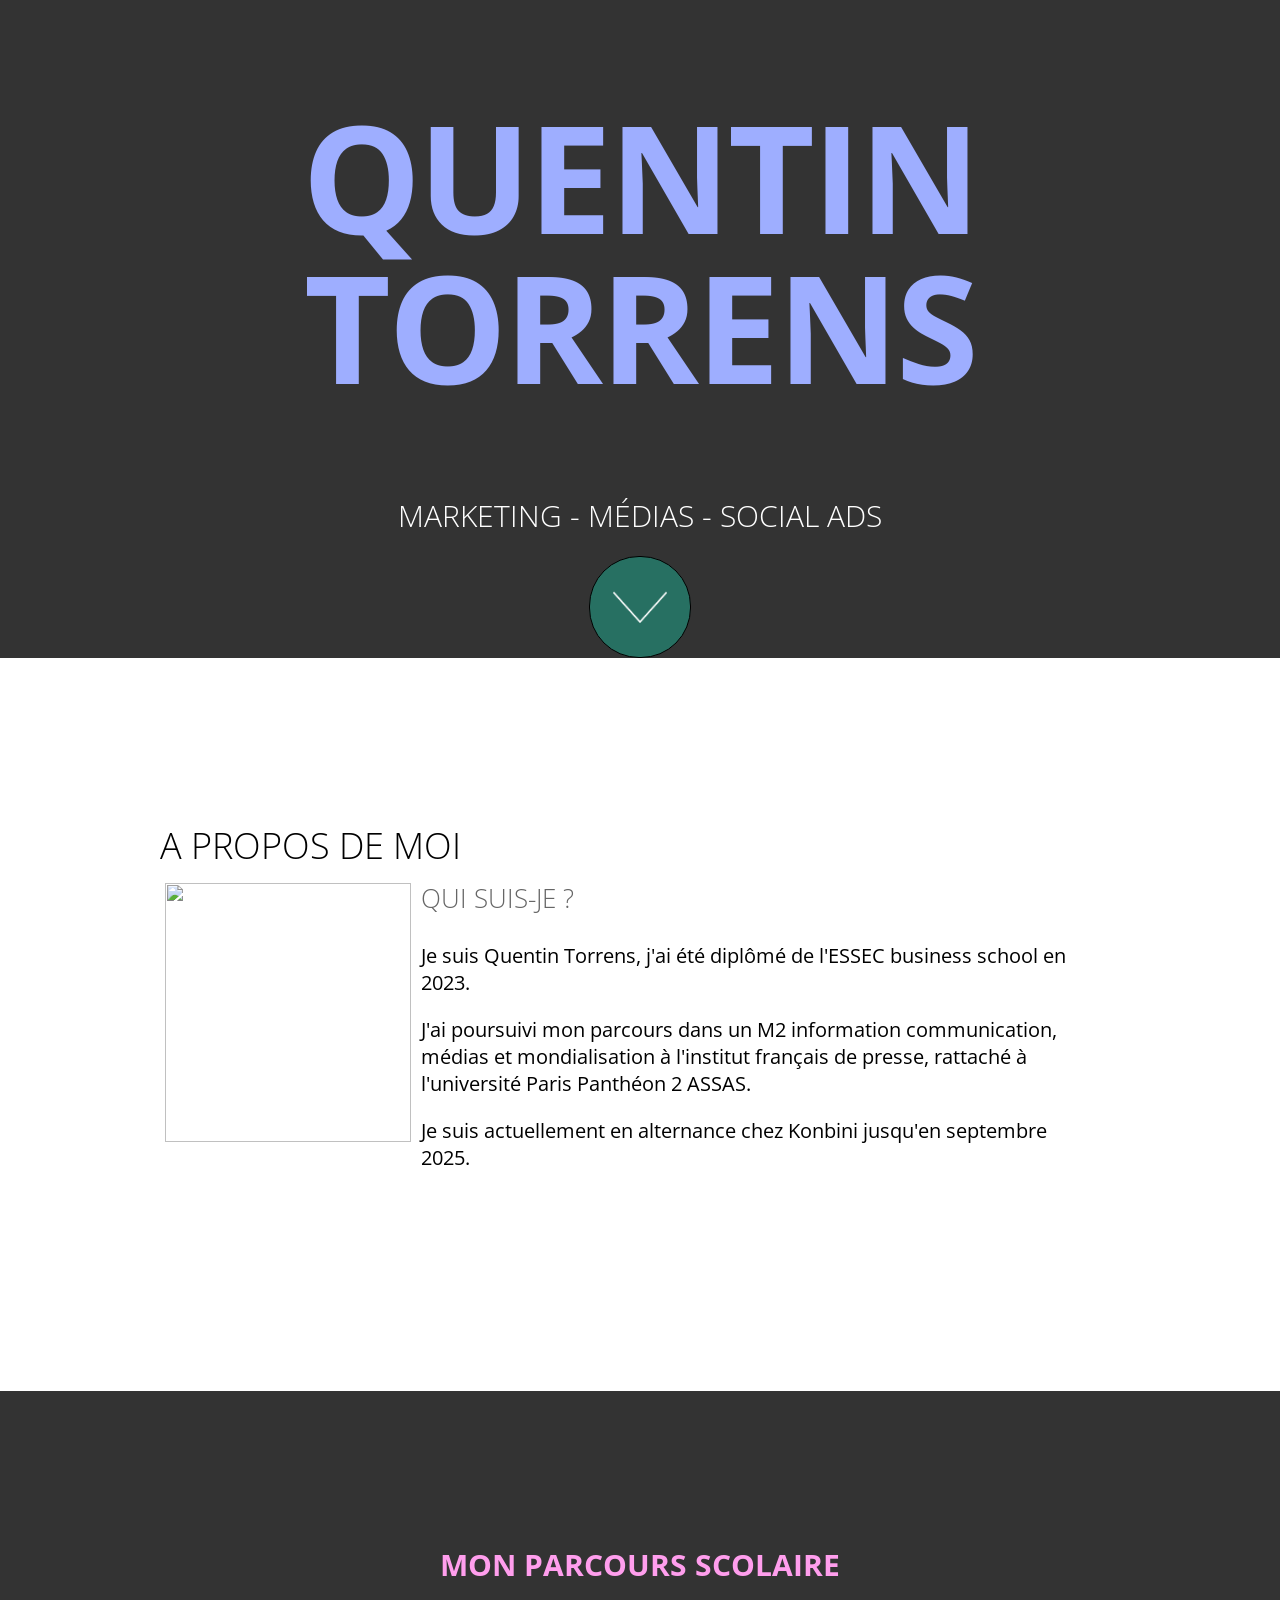
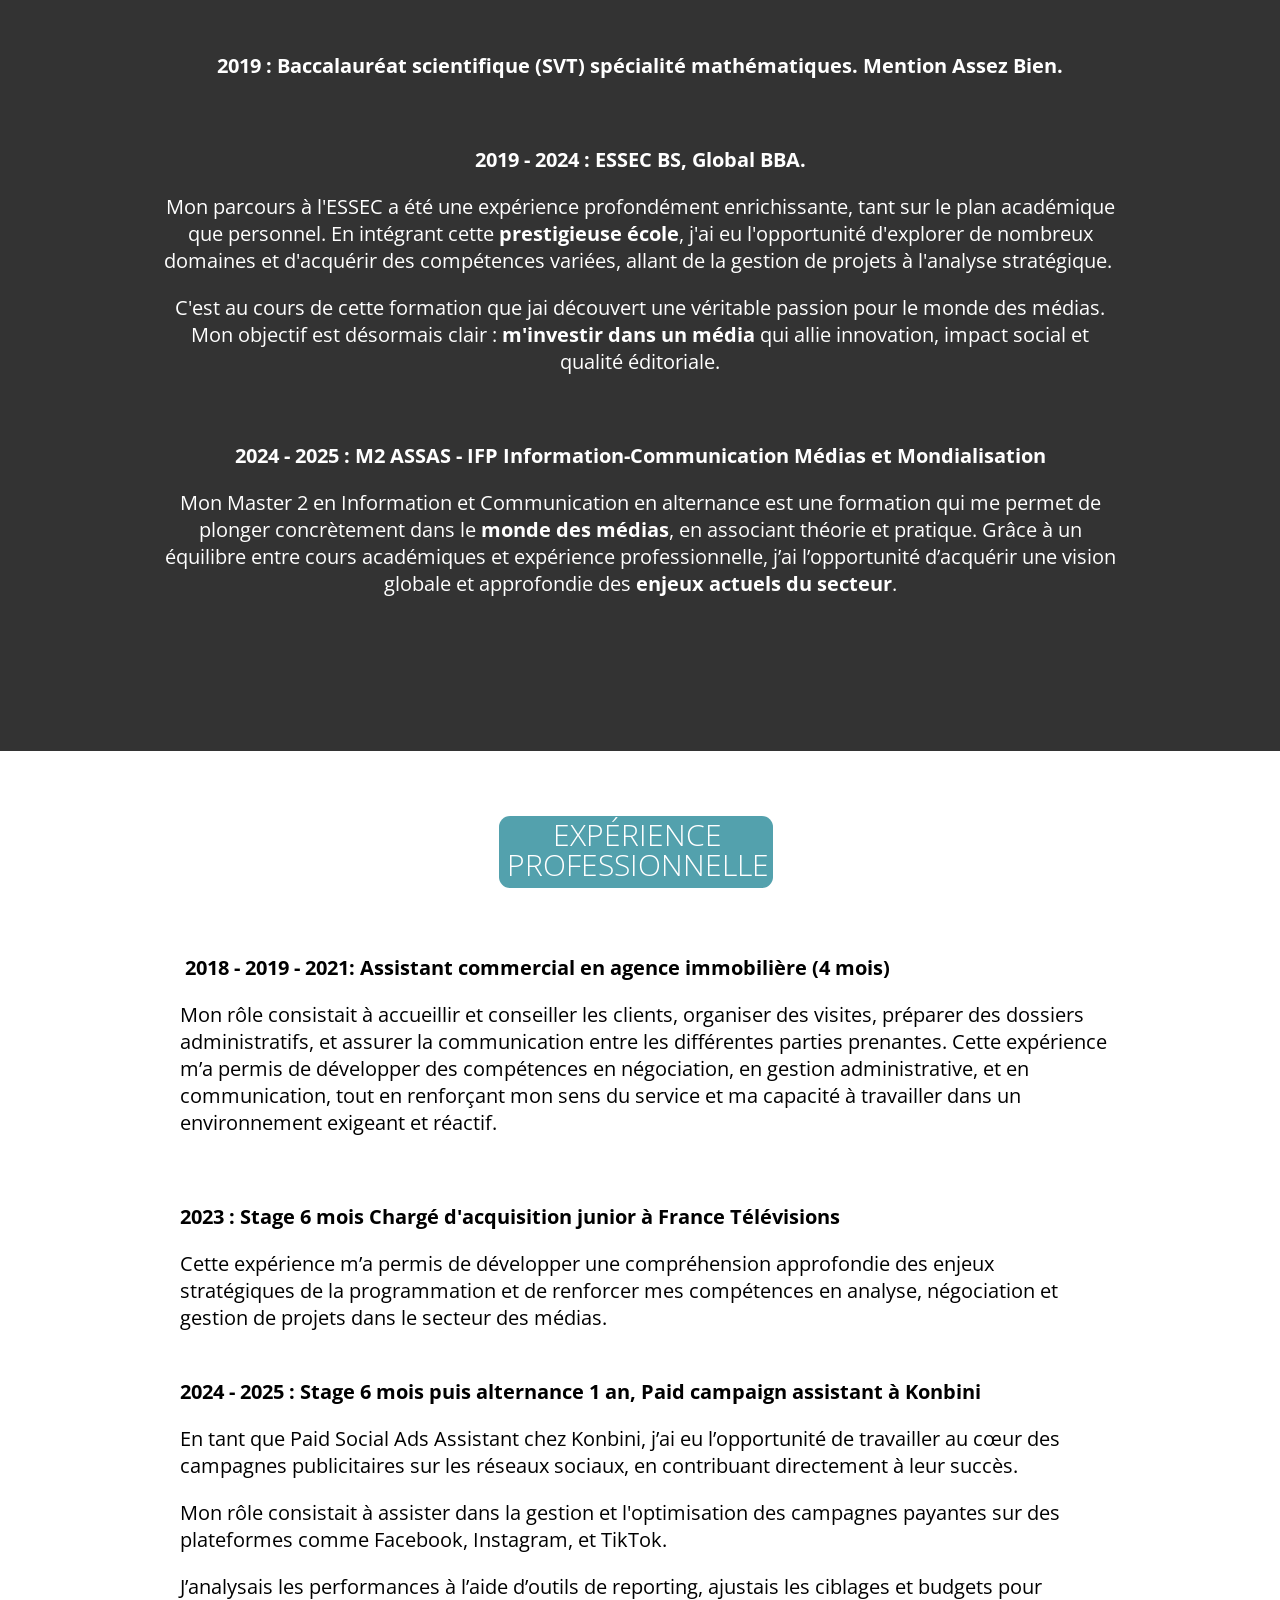
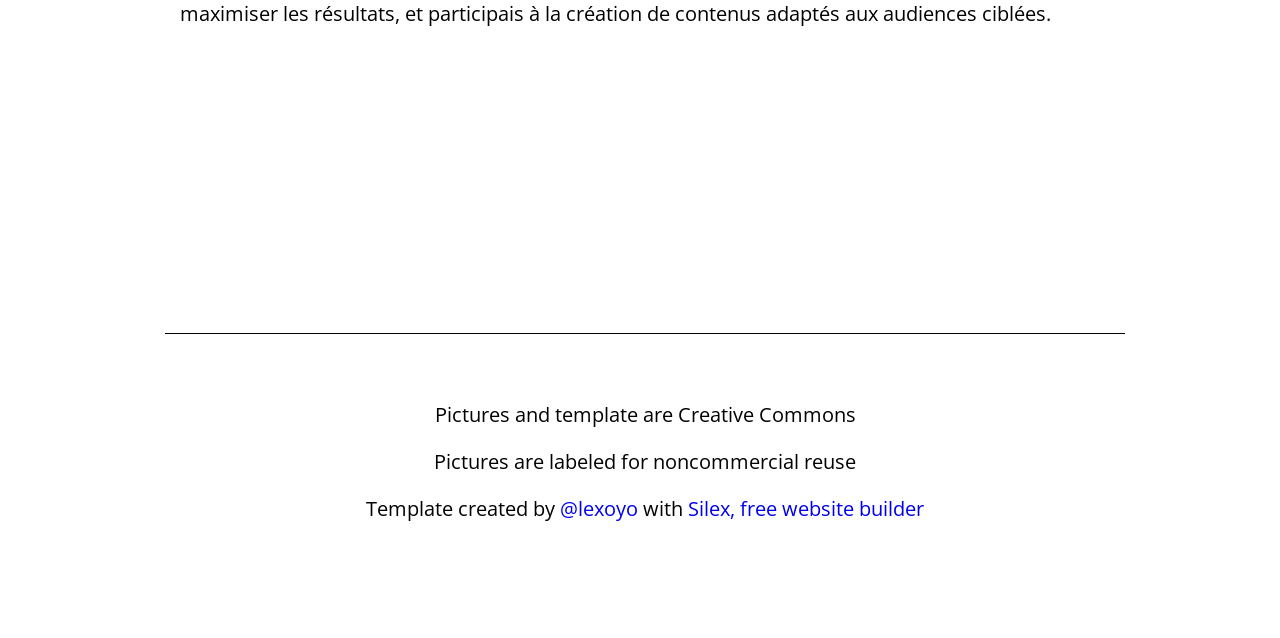
==== commit 01f29f8a: "Add files via upload" ====
--- a/index.html
+++ b/index.html
@@ -114,116 +114,7 @@
 <link href="https://fonts.googleapis.com/css?family=Open+Sans:700,300" rel="stylesheet" class="silex-custom-font"><script src="js/unslider-min.js"></script><script src="js/unslider-min.js"></script><link rel="stylesheet" href="css/unslider.css"><link rel="stylesheet" href="css/unslider.css"><script src="js/script.js"></script><link href="css/styles.css" rel="stylesheet"><style>body { opacity: 0; transition: .25s opacity ease; }</style></head>
 
 <body class="body-initial enable-mobile all-style prevent-resizable prevent-selectable editable-style silex-runtime silex-published" data-current-page="page-design">
-    
-    
-    
-
-
-
-
-
-
-
-
-
-
-
-
-
-
-
-
-
-
-
-
-
-
-
-
-
-
-
-
-
-
-
-
-
-
-
-
-    
-
-
-
-
-
-
-
-
-
-
-
-
-
-
-
-
-
-
-
-
-
-
-
-
-
-
-
-
-
-
-
-
-
-
-
-
-
-
-
-
-
-
-
-
-
-
-
-
-
-
-
-
-
-
-
-    
-    
-
-
-
-
-
-
-
-
-
-
-
-
-<section class="container-element editable-style silex-id-1489143154958-1 section-element prevent-resizable">
+    <section class="container-element editable-style silex-id-1489143154958-1 section-element prevent-resizable">
         <div class="editable-style silex-element-content silex-id-1489143154957-0 container-element hero website-width">
             
             
@@ -238,7 +129,8 @@
 
                 <div class="editable-style silex-id-1484954814876-0 image-element content-black"><img src="assets/scroll_arrow.png" class="" alt="scroll arrow down"></div>
             </a></div>
-    </section><section class="container-element editable-style silex-id-1489143327627-3 section-element prevent-resizable">
+    </section>
+    <section class="container-element editable-style silex-id-1489143327627-3 section-element prevent-resizable">
         
     <div class="editable-style silex-element-content silex-id-1489143327626-2 container-element website-width" id="after-hero">
 
@@ -254,7 +146,8 @@
                     <h3>QUI SUIS-JE ?&nbsp;</h3>
                     <p>Je suis Quentin Torrens, j'ai été diplômé de l'ESSEC business school en 2023.&nbsp;</p><p>J'ai poursuivi mon parcours dans un M2 information communication, médias et mondialisation à l'institut français de presse, rattaché à l'université Paris Panthéon 2 ASSAS.&nbsp;<br></p><p>Je suis actuellement en alternance chez Konbini jusqu'en septembre 2025.<br></p>
                 </div>
-            </div></div></section><section class="container-element editable-style silex-id-1489143411591-5 section-element prevent-resizable">
+            </div></div></section>
+    <section class="container-element editable-style silex-id-1489143411591-5 section-element prevent-resizable">
         <div class="editable-style silex-element-content website-width silex-id-1489143411591-4 container-element">
             <div class="editable-style silex-id-1440800016088-6 text-element middle-text content-white">
                 <div class="silex-element-content normal">
@@ -266,7 +159,100 @@
                 </div>
             </div>
         </div>
-    </section><div class="container-element editable-style silex-id-1489143528708-7 section-element prevent-resizable">
+    </section>
+
+
+
+
+
+
+
+
+
+
+
+
+
+
+
+
+
+
+
+
+
+
+
+
+
+
+
+
+
+
+
+
+
+
+
+
+    
+
+
+
+
+
+
+
+
+
+
+
+
+
+
+
+
+
+
+
+
+
+
+
+
+
+
+
+
+
+
+
+
+
+
+
+
+
+
+
+
+
+
+
+
+
+
+
+
+
+
+
+
+
+
+
+    <div class="container-element editable-style silex-id-1489143528708-7 section-element prevent-resizable">
         
     <div class="editable-style silex-element-content silex-id-1489143528708-6 container-element website-width" id="menu">
             
@@ -278,7 +264,8 @@
             
         <a class="editable-style text-element button silex-id-1440800468283-8 content-white" href="photo.html#menu">
                 <div class="silex-element-content normal"><p><br></p></div>
-            </a><div class="editable-style text-element silex-id-1736777503576-0 page-design paged-element paged-element-visible"><div class="silex-element-content normal"><h2>Expérience professionnelle</h2></div></div><div class="editable-style text-element silex-id-1736777559713-1 page-design paged-element paged-element-visible"><div class="silex-element-content normal"><p><b>&nbsp;2018 - 2019 - 2021: Assistant commercial en agence immobilière (4 mois)</b><b><br></b></p><p> Mon rôle consistait à accueillir et conseiller les clients, organiser des visites, préparer des dossiers administratifs, et assurer la communication entre les différentes parties prenantes. Cette expérience m’a permis de développer des compétences en négociation, en gestion administrative, et en communication, tout en renforçant mon sens du service et ma capacité à travailler dans un environnement exigeant et réactif.<b><br></b></p><p><br></p><p><b>2023 : Stage 6 mois Chargé d'acquisition junior à France Télévisions</b></p><p>Cette expérience m’a permis de développer une compréhension approfondie des enjeux stratégiques de la programmation et de renforcer mes compétences en analyse, négociation et gestion de projets dans le secteur des médias.<b><br></b><b><br></b></p><p><b>2024 - 2025 : Stage 6 mois puis alternance 1 an, Paid campaign assistant à Konbini</b></p><p>En tant que Paid Social Ads Assistant chez Konbini, j’ai eu l’opportunité de travailler au cœur des campagnes publicitaires sur les réseaux sociaux, en contribuant directement à leur succès.&nbsp;</p><p>Mon rôle consistait à assister dans la gestion et l'optimisation des campagnes payantes sur des plateformes comme Facebook, Instagram, et TikTok.&nbsp;</p><p>J’analysais les performances à l’aide d’outils de reporting, ajustais les ciblages et budgets pour maximiser les résultats, et participais à la création de contenus adaptés aux audiences ciblées.<b><br></b></p></div></div></div></div><footer class="container-element editable-style silex-id-1489143627408-9 section-element prevent-resizable">
+            </a><div class="editable-style text-element silex-id-1736777503576-0 page-design paged-element paged-element-visible"><div class="silex-element-content normal"><h2>Expérience professionnelle</h2></div></div><div class="editable-style text-element silex-id-1736777559713-1 page-design paged-element paged-element-visible"><div class="silex-element-content normal"><p><b>&nbsp;2018 - 2019 - 2021: Assistant commercial en agence immobilière (4 mois)</b><b><br></b></p><p> Mon rôle consistait à accueillir et conseiller les clients, organiser des visites, préparer des dossiers administratifs, et assurer la communication entre les différentes parties prenantes. Cette expérience m’a permis de développer des compétences en négociation, en gestion administrative, et en communication, tout en renforçant mon sens du service et ma capacité à travailler dans un environnement exigeant et réactif.<b><br></b></p><p><br></p><p><b>2023 : Stage 6 mois Chargé d'acquisition junior à France Télévisions</b></p><p>Cette expérience m’a permis de développer une compréhension approfondie des enjeux stratégiques de la programmation et de renforcer mes compétences en analyse, négociation et gestion de projets dans le secteur des médias.<b><br></b><b><br></b></p><p><b>2024 - 2025 : Stage 6 mois puis alternance 1 an, Paid campaign assistant à Konbini</b></p><p>En tant que Paid Social Ads Assistant chez Konbini, j’ai eu l’opportunité de travailler au cœur des campagnes publicitaires sur les réseaux sociaux, en contribuant directement à leur succès.&nbsp;</p><p>Mon rôle consistait à assister dans la gestion et l'optimisation des campagnes payantes sur des plateformes comme Facebook, Instagram, et TikTok.&nbsp;</p><p>J’analysais les performances à l’aide d’outils de reporting, ajustais les ciblages et budgets pour maximiser les résultats, et participais à la création de contenus adaptés aux audiences ciblées.<b><br></b></p></div></div></div></div>
+    <footer class="container-element editable-style silex-id-1489143627408-9 section-element prevent-resizable">
         <div class="editable-style silex-element-content website-width silex-id-1489143627407-8 container-element">
             
         <div class="editable-style silex-id-1440801730160-14 text-element footer">
@@ -288,4 +275,17 @@
                     
                 </div>
             </div></div>
-    </footer><section class="editable-style section-element silex-id-1736779349678-2" style="width: 1160px; min-height: 659px;"><div class="editable-style container-element silex-id-1736779349678-3 hero website-width" title="" style="width: 960px; min-height: 657px;"><a class="editable-style container-element silex-id-1736779349678-5 go-down" href="#after-hero" style="width: 100px; min-height: 100px;"><div class="editable-style image-element silex-id-1736779349678-6 content-black" title="" style="width: 54px; height: 33px;"><img src="assets/scroll_arrow.png" class=""></div></a></div></section></body></html>+    </footer>
+
+
+
+
+
+
+
+
+
+
+
+
+</body></html>
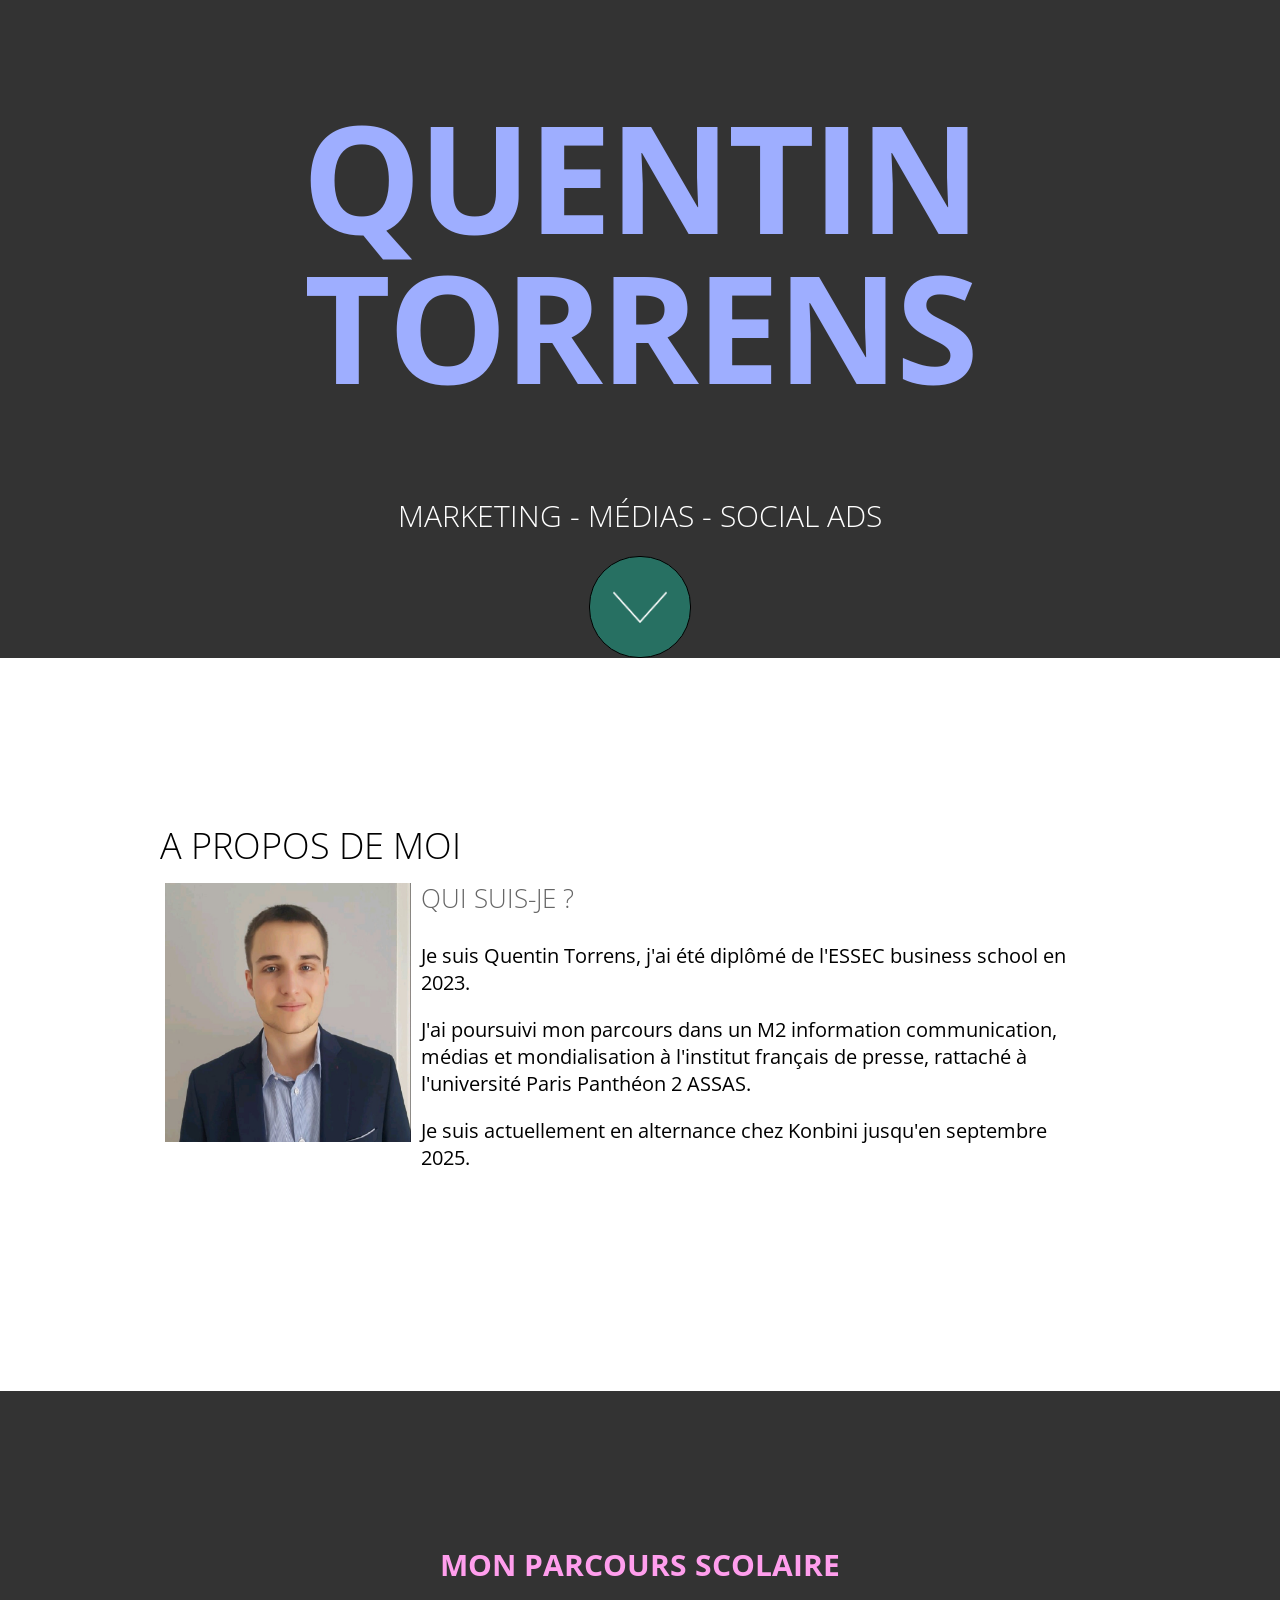
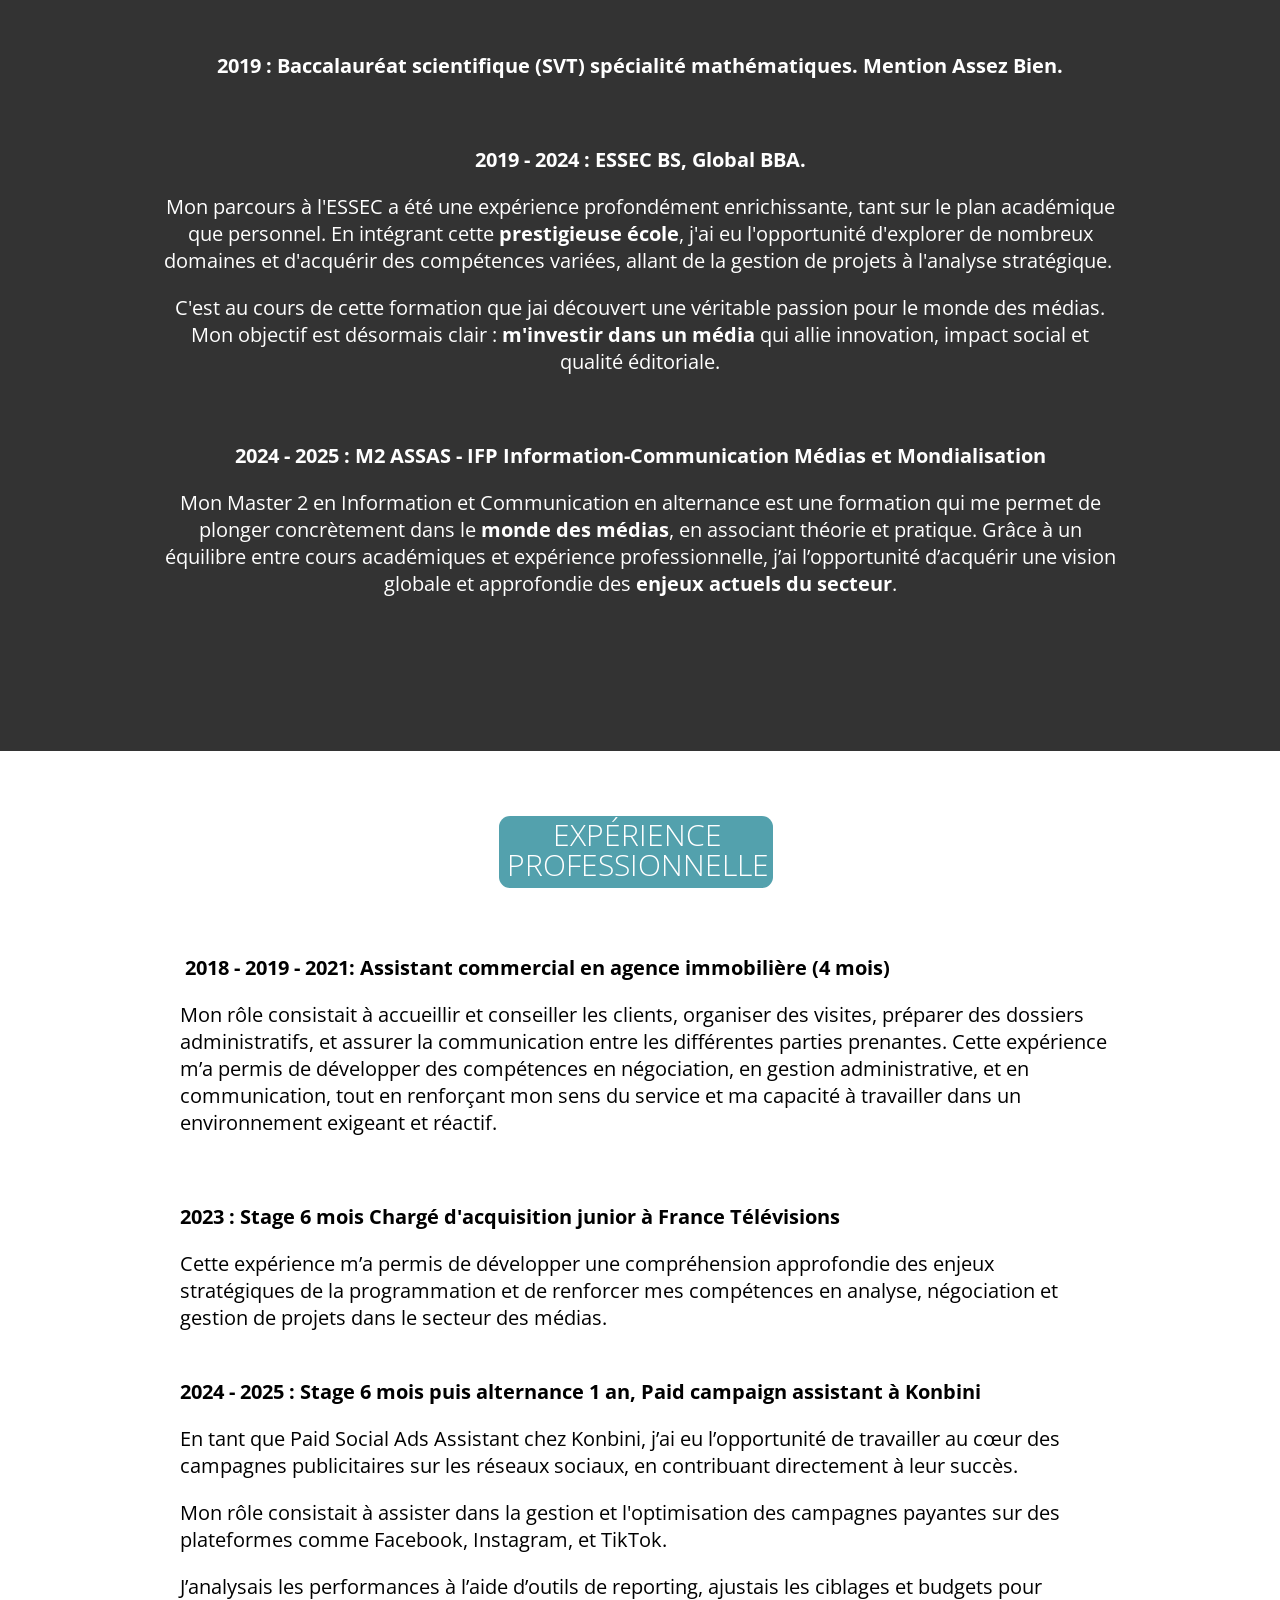
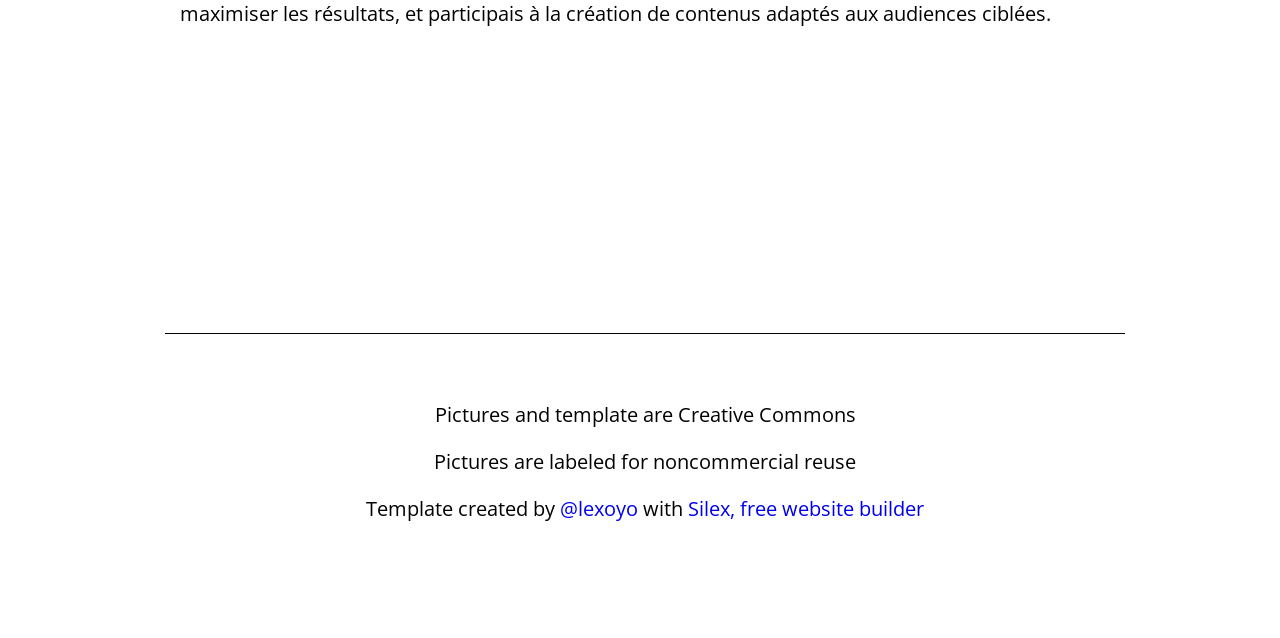
==== commit 9249c812: "index.html" ====
--- a/index.html
+++ b/index.html
@@ -141,7 +141,7 @@
                 <div class="silex-element-content normal">
                     <h3>A propos de moi</h3>
                 </div>
-            </div><div class="editable-style image-element silex-id-1736774395955-0 page-design paged-element paged-element-visible"><img src="assets/1579553086156.jpeg"></div><div class="editable-style silex-id-1440799193140-4 text-element content-black">
+            </div><div class="editable-style image-element silex-id-1736774395955-0 page-design paged-element paged-element-visible"><img src="1579553086156.jpeg"></div><div class="editable-style silex-id-1440799193140-4 text-element content-black">
                 <div class="silex-element-content normal">
                     <h3>QUI SUIS-JE ?&nbsp;</h3>
                     <p>Je suis Quentin Torrens, j'ai été diplômé de l'ESSEC business school en 2023.&nbsp;</p><p>J'ai poursuivi mon parcours dans un M2 information communication, médias et mondialisation à l'institut français de presse, rattaché à l'université Paris Panthéon 2 ASSAS.&nbsp;<br></p><p>Je suis actuellement en alternance chez Konbini jusqu'en septembre 2025.<br></p>
@@ -288,4 +288,4 @@
 
 
 
-</body></html>+</body></html>
